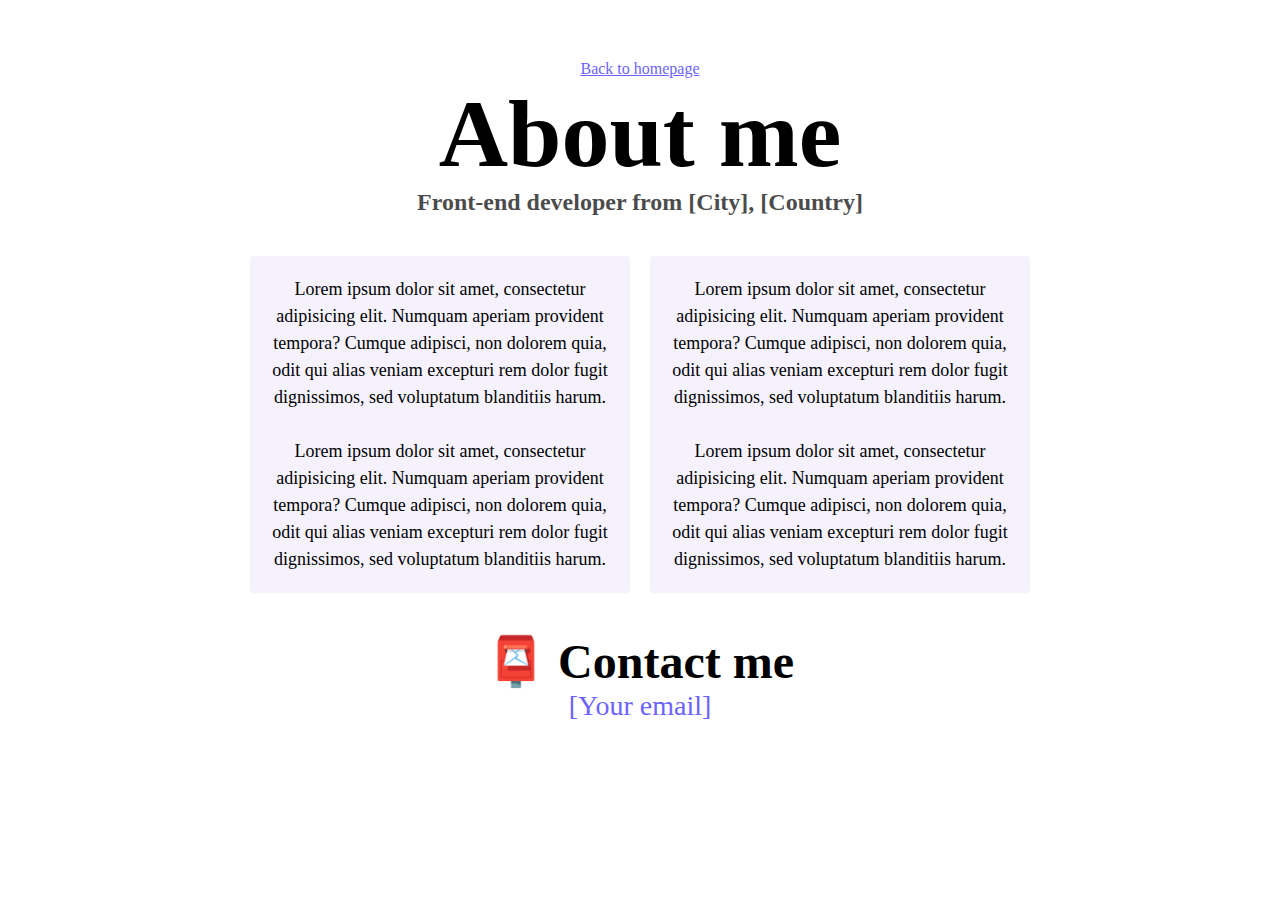
==== about.html @ 6e57d5a2 "Imported pages for setup" ====
<!DOCTYPE html>
<html lang="en">
  <head>
    <meta charset="UTF-8" />
    <meta http-equiv="X-UA-Compatible" content="IE=edge" />
    <meta name="viewport" content="width=device-width, initial-scale=1.0" />
    <link rel="stylesheet" href="style.css" />
    <title>About [Your name]</title>
  </head>
  <body>
    <a href="index.html" class="homepage-link">Back to homepage</a>
    <h1>About me</h1>
    <h3>Front-end developer from [City], [Country]</h3>
    <div class="about-paragraphs">
      <p>
        Lorem ipsum dolor sit amet, consectetur adipisicing elit. Numquam
        aperiam provident tempora? Cumque adipisci, non dolorem quia, odit qui
        alias veniam excepturi rem dolor fugit dignissimos, sed voluptatum
        blanditiis harum.
        <br />
        <br />
        Lorem ipsum dolor sit amet, consectetur adipisicing elit. Numquam
        aperiam provident tempora? Cumque adipisci, non dolorem quia, odit qui
        alias veniam excepturi rem dolor fugit dignissimos, sed voluptatum
        blanditiis harum.
      </p>
      <p>
        Lorem ipsum dolor sit amet, consectetur adipisicing elit. Numquam
        aperiam provident tempora? Cumque adipisci, non dolorem quia, odit qui
        alias veniam excepturi rem dolor fugit dignissimos, sed voluptatum
        blanditiis harum.
        <br />
        <br />
        Lorem ipsum dolor sit amet, consectetur adipisicing elit. Numquam
        aperiam provident tempora? Cumque adipisci, non dolorem quia, odit qui
        alias veniam excepturi rem dolor fugit dignissimos, sed voluptatum
        blanditiis harum.
      </p>
    </div>
    <div id="contact">
      <h2>📮 Contact me</h2>
      <a href="mailto:[email]" class="email-link"> [Your email] </a>
    </div>
  </body>
</html>
---- style.css ----
:root {
  --primary-color: #6c63ff;
  --secondary-color: #f5f2fe;
  --box-shadow: 0 5px 10px rgba(0, 0, 0, 0.3);
}

body {
  margin: 60px auto;
  max-width: 800px;
}

h1,
h2,
h3 {
  text-align: center;
  margin: 0;
}

h1 {
  font-size: 96px;
}

h2 {
  font-size: 48px;
}

h3 {
  font-size: 24px;
  opacity: 0.7;
}

p {
  background: var(--secondary-color);
  padding: 20px;
  border-radius: 4px;
  font-size: 18px;
  line-height: 1.5;
  text-align: center;
}

.navigation-links {
  display: flex;
  margin-top: 40px;
  justify-content: center;
}

.navigation-links a {
  margin: 20px;
  border-radius: 4px;
  padding: 20px 15px;
  text-decoration: none;
  text-transform: capitalize;
}

.contact-link {
  background: var(--primary-color);
  box-shadow: var(--box-shadow);
  color: white;
}

.about-link {
  color: var(--primary-color);
  border: 1px solid var(--primary-color);
}

.homepage-link {
  color: var(--primary-color);
  text-align: center;
  display: block;
}

.about-paragraphs {
  display: flex;
  margin: 30px 0;
}

.about-paragraphs p {
  margin: 10px;
}

.email-link {
  display: flex;
  justify-content: center;
  color: var(--primary-color);
  font-size: 28px;
  text-decoration: none;
}

.email-link:hover {
  text-decoration: underline;
}
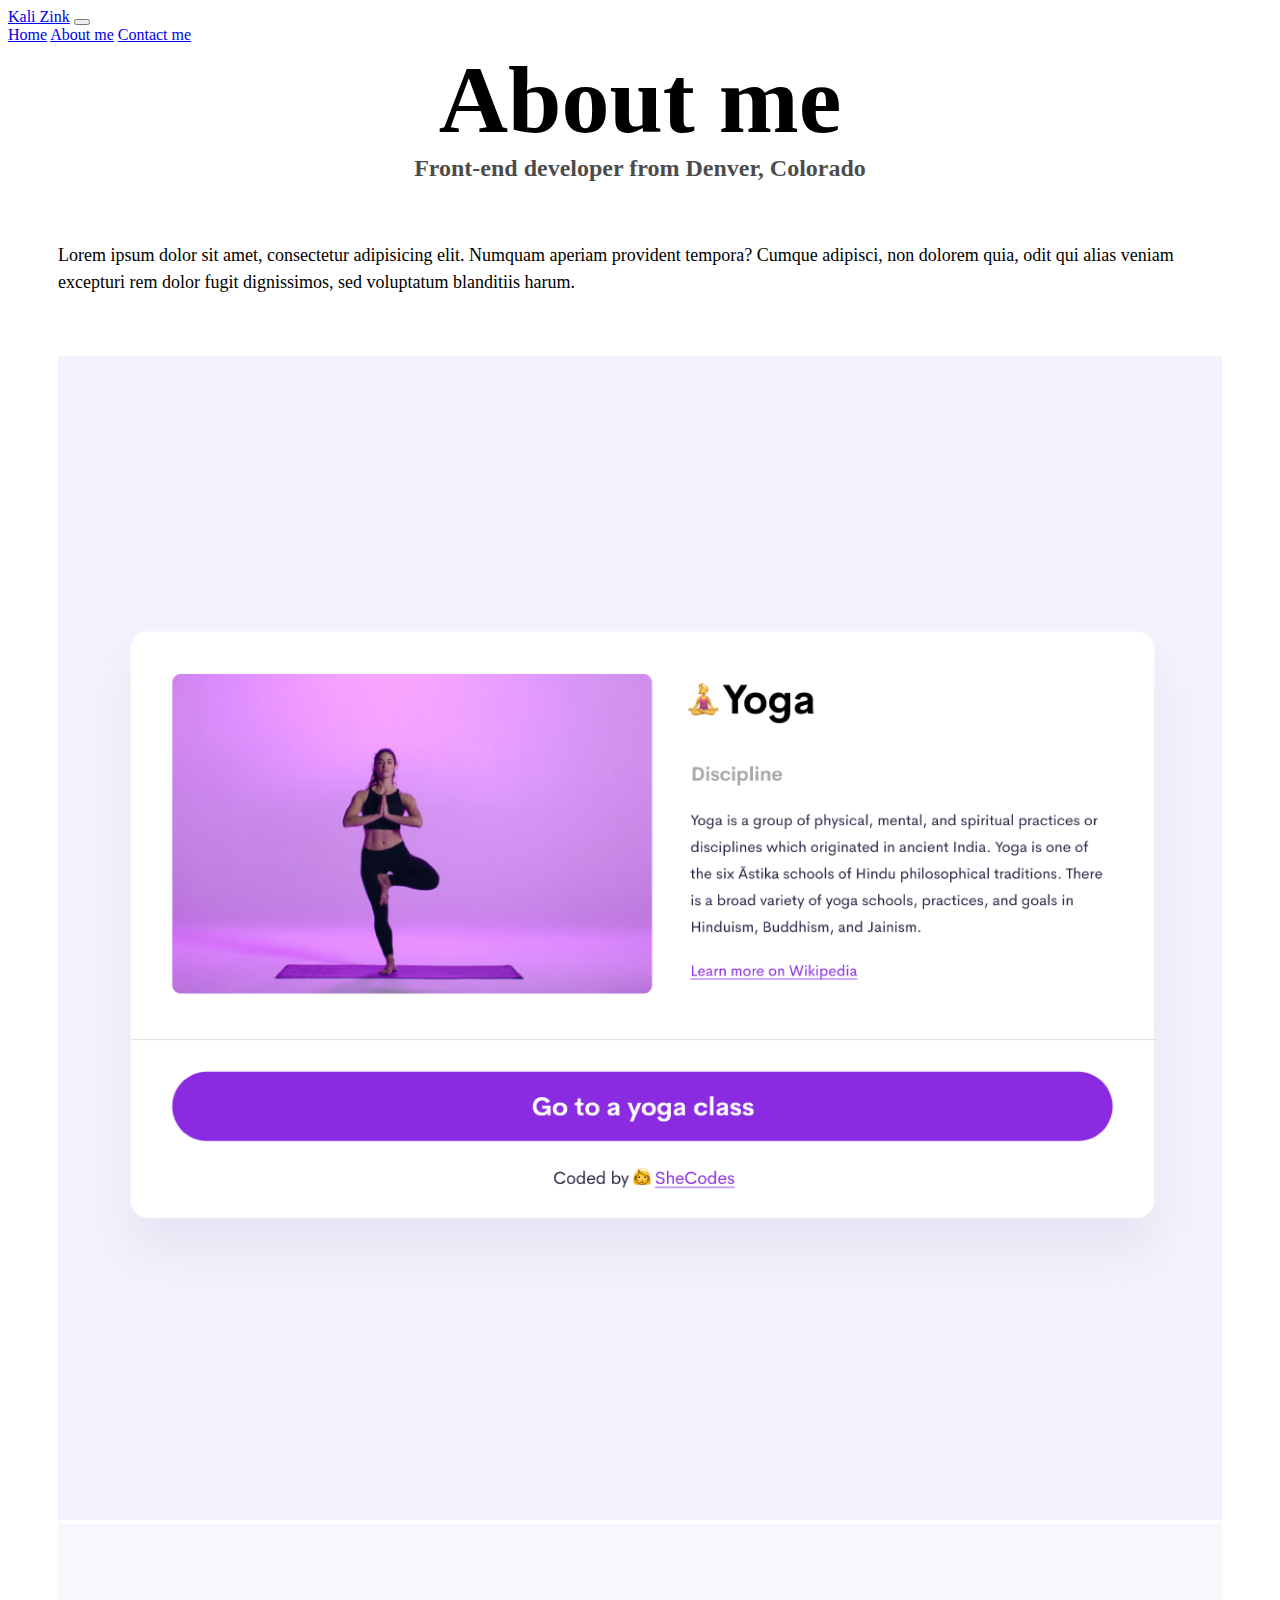
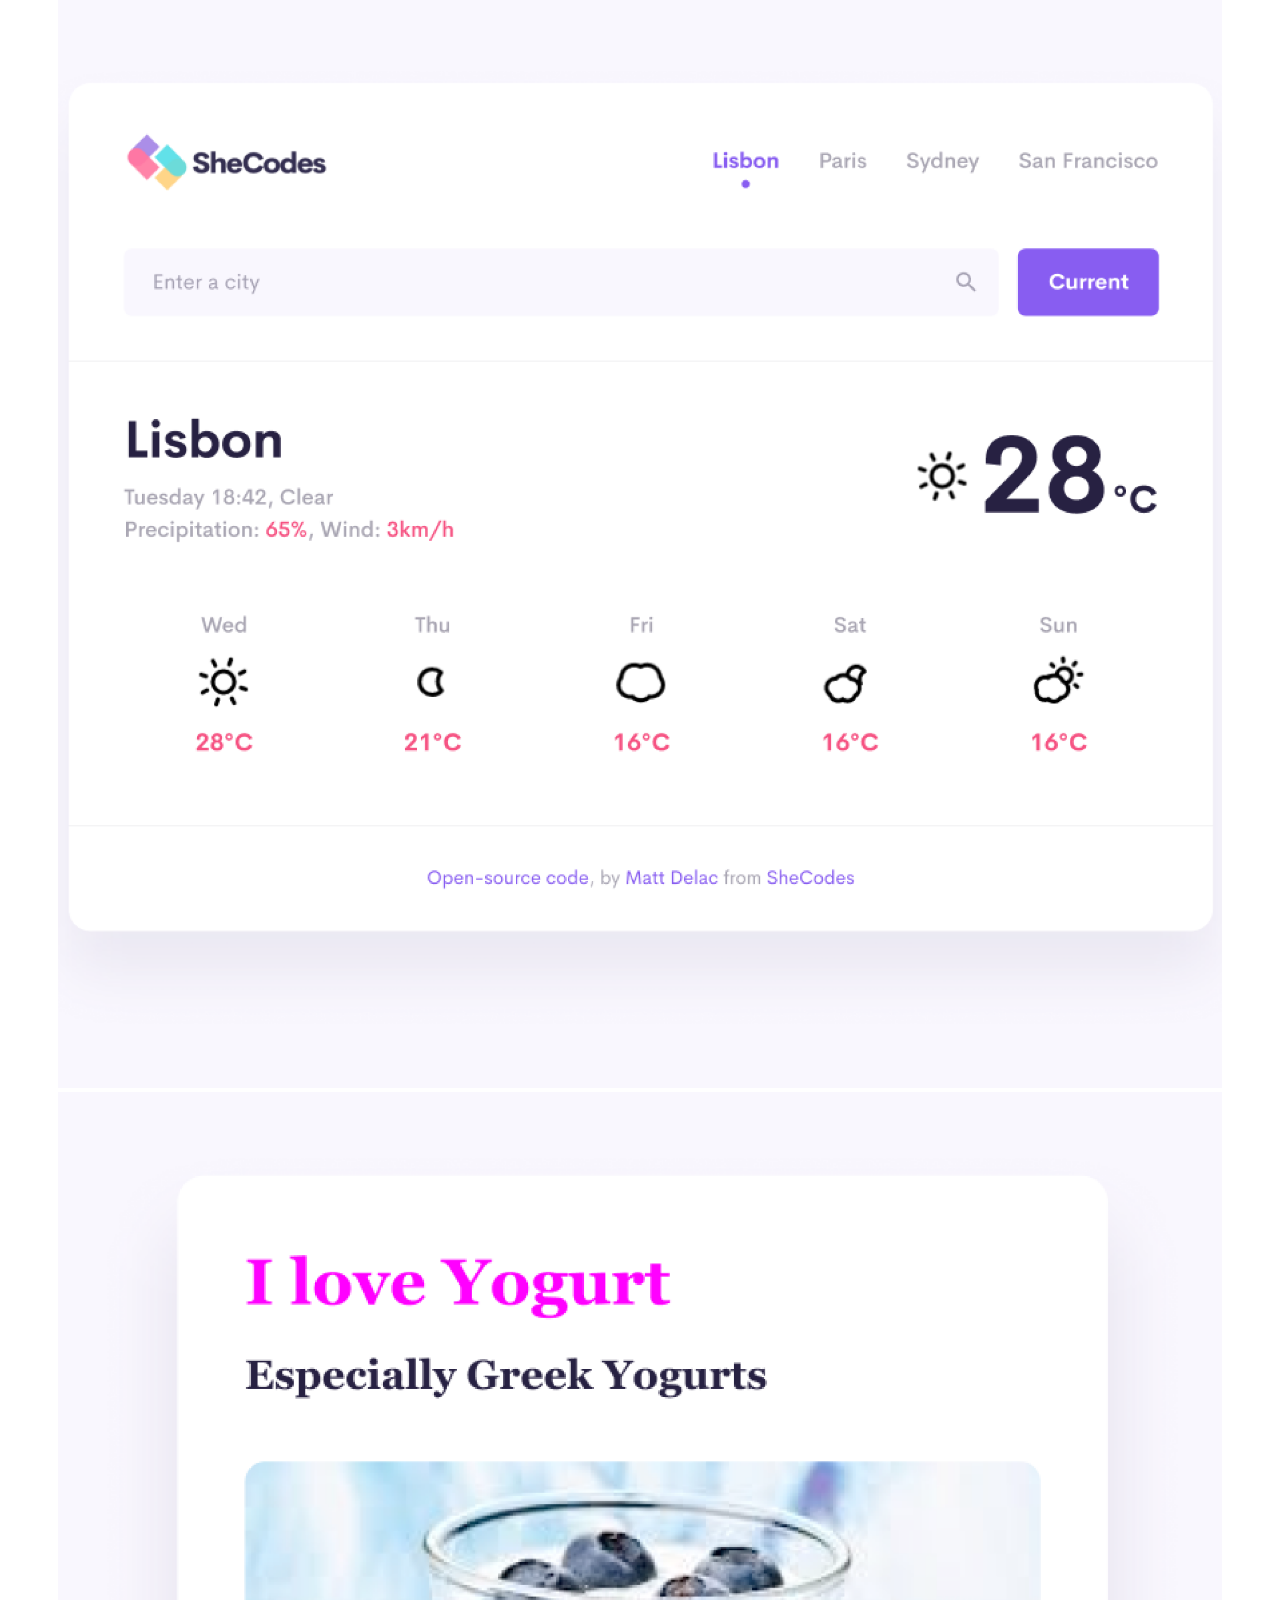
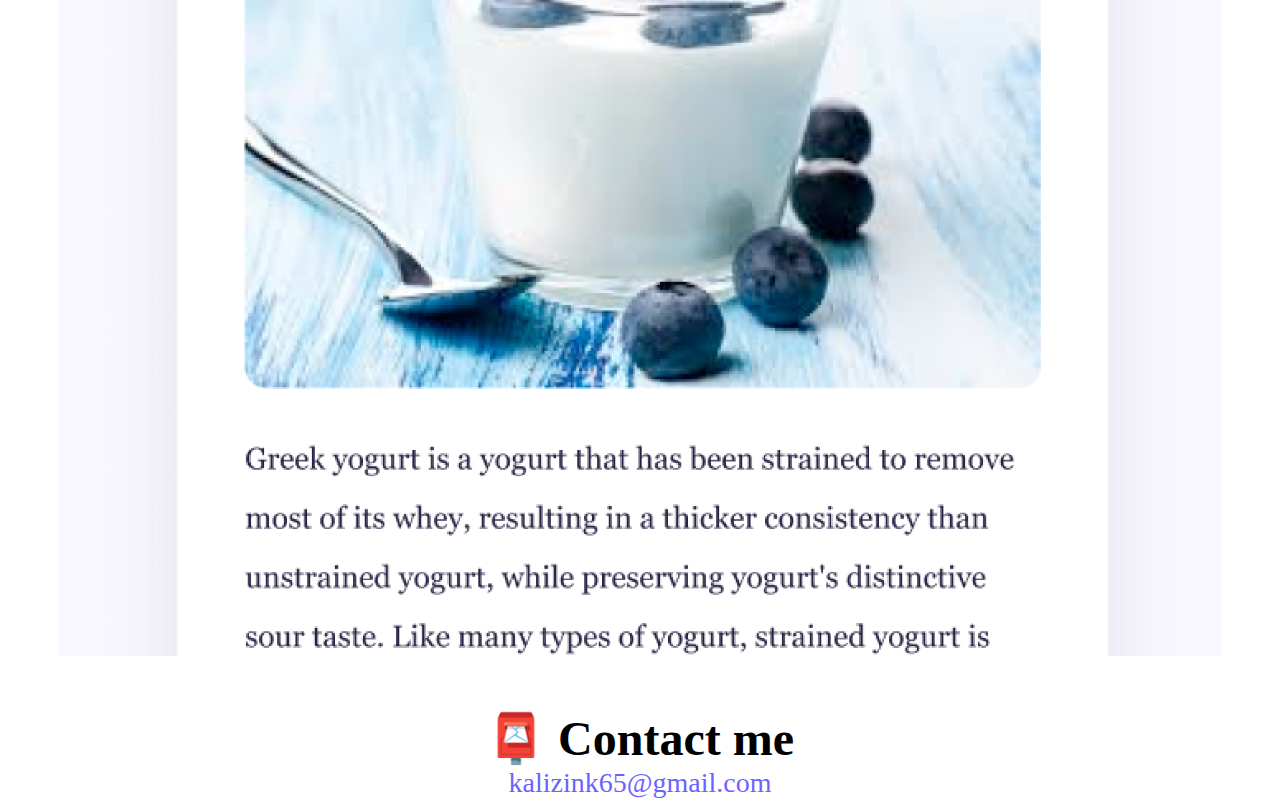
==== commit a3d49be2: "Added flexbox to about project imgages" ====
--- a/about.html
+++ b/about.html
@@ -1,45 +1,95 @@
 <!DOCTYPE html>
 <html lang="en">
-  <head>
-    <meta charset="UTF-8" />
-    <meta http-equiv="X-UA-Compatible" content="IE=edge" />
-    <meta name="viewport" content="width=device-width, initial-scale=1.0" />
-    <link rel="stylesheet" href="style.css" />
-    <title>About [Your name]</title>
-  </head>
-  <body>
-    <a href="index.html" class="homepage-link">Back to homepage</a>
-    <h1>About me</h1>
-    <h3>Front-end developer from [City], [Country]</h3>
-    <div class="about-paragraphs">
-      <p>
-        Lorem ipsum dolor sit amet, consectetur adipisicing elit. Numquam
-        aperiam provident tempora? Cumque adipisci, non dolorem quia, odit qui
-        alias veniam excepturi rem dolor fugit dignissimos, sed voluptatum
-        blanditiis harum.
-        <br />
-        <br />
-        Lorem ipsum dolor sit amet, consectetur adipisicing elit. Numquam
-        aperiam provident tempora? Cumque adipisci, non dolorem quia, odit qui
-        alias veniam excepturi rem dolor fugit dignissimos, sed voluptatum
-        blanditiis harum.
-      </p>
-      <p>
-        Lorem ipsum dolor sit amet, consectetur adipisicing elit. Numquam
-        aperiam provident tempora? Cumque adipisci, non dolorem quia, odit qui
-        alias veniam excepturi rem dolor fugit dignissimos, sed voluptatum
-        blanditiis harum.
-        <br />
-        <br />
-        Lorem ipsum dolor sit amet, consectetur adipisicing elit. Numquam
-        aperiam provident tempora? Cumque adipisci, non dolorem quia, odit qui
-        alias veniam excepturi rem dolor fugit dignissimos, sed voluptatum
-        blanditiis harum.
-      </p>
-    </div>
-    <div id="contact">
-      <h2>📮 Contact me</h2>
-      <a href="mailto:[email]" class="email-link"> [Your email] </a>
-    </div>
-  </body>
+	<head>
+		<meta charset="UTF-8" />
+		<meta http-equiv="X-UA-Compatible" content="IE=edge" />
+		<meta name="viewport" content="width=device-width, initial-scale=1.0" />
+		<link rel="stylesheet" href="src/style.css" />
+		<link
+			href="https://cdn.jsdelivr.net/npm/bootstrap@5.3.2/dist/css/bootstrap.min.css"
+			rel="stylesheet"
+			integrity="sha384-T3c6CoIi6uLrA9TneNEoa7RxnatzjcDSCmG1MXxSR1GAsXEV/Dwwykc2MPK8M2HN"
+			crossorigin="anonymous" />
+		<script
+			src="https://cdn.jsdelivr.net/npm/bootstrap@5.3.2/dist/js/bootstrap.bundle.min.js"
+			integrity="sha384-C6RzsynM9kWDrMNeT87bh95OGNyZPhcTNXj1NW7RuBCsyN/o0jlpcV8Qyq46cDfL"
+			crossorigin="anonymous"></script>
+		<title>About Kali</title>
+	</head>
+	<body>
+		<!-- // Nav bar // -->
+
+		<nav class="navbar navbar-expand-lg bg-body-tertiary">
+			<div class="container-fluid">
+				<a class="navbar-brand" href="#">Kali Zink</a>
+				<button
+					class="navbar-toggler"
+					type="button"
+					data-bs-toggle="collapse"
+					data-bs-target="#navbarNavAltMarkup"
+					aria-controls="navbarNavAltMarkup"
+					aria-expanded="false"
+					aria-label="Toggle navigation">
+					<span class="navbar-toggler-icon"></span>
+				</button>
+				<div class="collapse navbar-collapse" id="navbarNavAltMarkup">
+					<div class="navbar-nav">
+						<a class="nav-link active" aria-current="page" href="index.html"
+							>Home</a
+						>
+
+						<a class="nav-link" href="about.html">About me</a>
+						<a class="nav-link" href="about.html#contact">Contact me</a>
+					</div>
+				</div>
+			</div>
+		</nav>
+		<!-- //Nav bar end// -->
+		<div class="about-container">
+			<h1 class="about-h2">About me</h1>
+			<h3 class="text-center about-h3">
+				Front-end developer from Denver, Colorado
+			</h3>
+
+			<div class="about-body-container">
+				<div class="about-paragraphs">
+					<div class="about-paragraphs text-center">
+						Lorem ipsum dolor sit amet, consectetur adipisicing elit. Numquam
+						aperiam provident tempora? Cumque adipisci, non dolorem quia, odit
+						qui alias veniam excepturi rem dolor fugit dignissimos, sed
+						voluptatum blanditiis harum.
+					</div>
+				</div>
+				<!-- container start -->
+				<div class="about-project-container">
+					<div class="row">
+						<div class="col-sm-4">
+							<img
+								src="images/yoga.png"
+								alt="yoga"
+								class="img-fluid p-2 shadow rounded" />
+						</div>
+						<div class="col-sm-4">
+							<img
+								src="images/weather.png"
+								alt="weather"
+								class="img-fluid p-2 shadow rounded" />
+						</div>
+						<div class="col-sm-4">
+							<img
+								src="images/yogurt.png"
+								alt="yogurt"
+								class="img-fluid p-2 shadow rounded" />
+						</div>
+					</div>
+				</div>
+
+				<!-- container end ^^^ -->
+			</div>
+			<div id="contact">
+				<h2>📮 Contact me</h2>
+				<a href="mailto:[email]" class="email-link">kalizink65@gmail.com</a>
+			</div>
+		</div>
+	</body>
 </html>
--- a/src/style.css
+++ b/src/style.css
@@ -0,0 +1,132 @@
+:root {
+	--primary-color: #6c63ff;
+	--secondary-color: #f5f2fe;
+	--box-shadow: 0 5px 10px rgba(0, 0, 0, 0.3);
+}
+
+h1,
+h2,
+h3 {
+	text-align: center;
+	margin: 0;
+}
+
+h1 {
+	font-size: 96px;
+}
+
+h2 {
+	font-size: 48px;
+}
+
+h3 {
+	font-size: 24px;
+	opacity: 0.7;
+}
+
+p {
+	background: var(--secondary-color);
+	padding: 20px;
+	border-radius: 4px;
+	font-size: 18px;
+	line-height: 1.5;
+	text-align: center;
+}
+
+.navigation-links {
+	display: flex;
+	margin-top: 40px;
+	justify-content: center;
+}
+
+.navigation-links a {
+	margin: 20px;
+	border-radius: 4px;
+	padding: 20px 15px;
+	text-decoration: none;
+	text-transform: capitalize;
+}
+
+.contact-link {
+	background: var(--primary-color);
+	box-shadow: var(--box-shadow);
+	color: white;
+}
+
+.about-link {
+	color: var(--primary-color);
+	border: 1px solid var(--primary-color);
+}
+
+.homepage-link {
+	color: var(--primary-color);
+	text-align: center;
+	display: block;
+}
+
+.about-paragraphs {
+	display: flex;
+	margin: 30px 0;
+	font-size: 18px;
+	line-height: 1.5;
+}
+
+.about-paragraphs p {
+	margin: 10px;
+}
+
+.email-link {
+	display: flex;
+	justify-content: center;
+	color: var(--primary-color);
+	font-size: 28px;
+	text-decoration: none;
+}
+
+.email-link:hover {
+	text-decoration: underline;
+}
+.yoga-container {
+	display: flex;
+	justify-content: space-evenly;
+	flex-direction: column;
+}
+.project-text {
+	font-size: 18px;
+	line-height: 1.5;
+	margin-bottom: 50px;
+}
+.text-link {
+	border-radius: 4px;
+	padding: 20px 15px;
+	margin-top: 50px;
+	text-decoration: none;
+	text-transform: capitalize;
+	background: var(--primary-color);
+	box-shadow: var(--box-shadow);
+	color: white;
+	text-align: center;
+}
+.addMargin {
+	margin-top: 20px;
+	margin-bottom: 20px;
+}
+.about-h2 {
+	font-size: 96px;
+}
+.about-h3 {
+	font-size: 24px;
+	opacity: 0.7;
+}
+img {
+	max-width: 100%;
+}
+.about-project-container {
+	display: flex;
+	justify-content: space-between;
+	margin-bottom: 50px;
+}
+.about-container {
+	margin-left: 50px;
+	margin-right: 50px;
+}
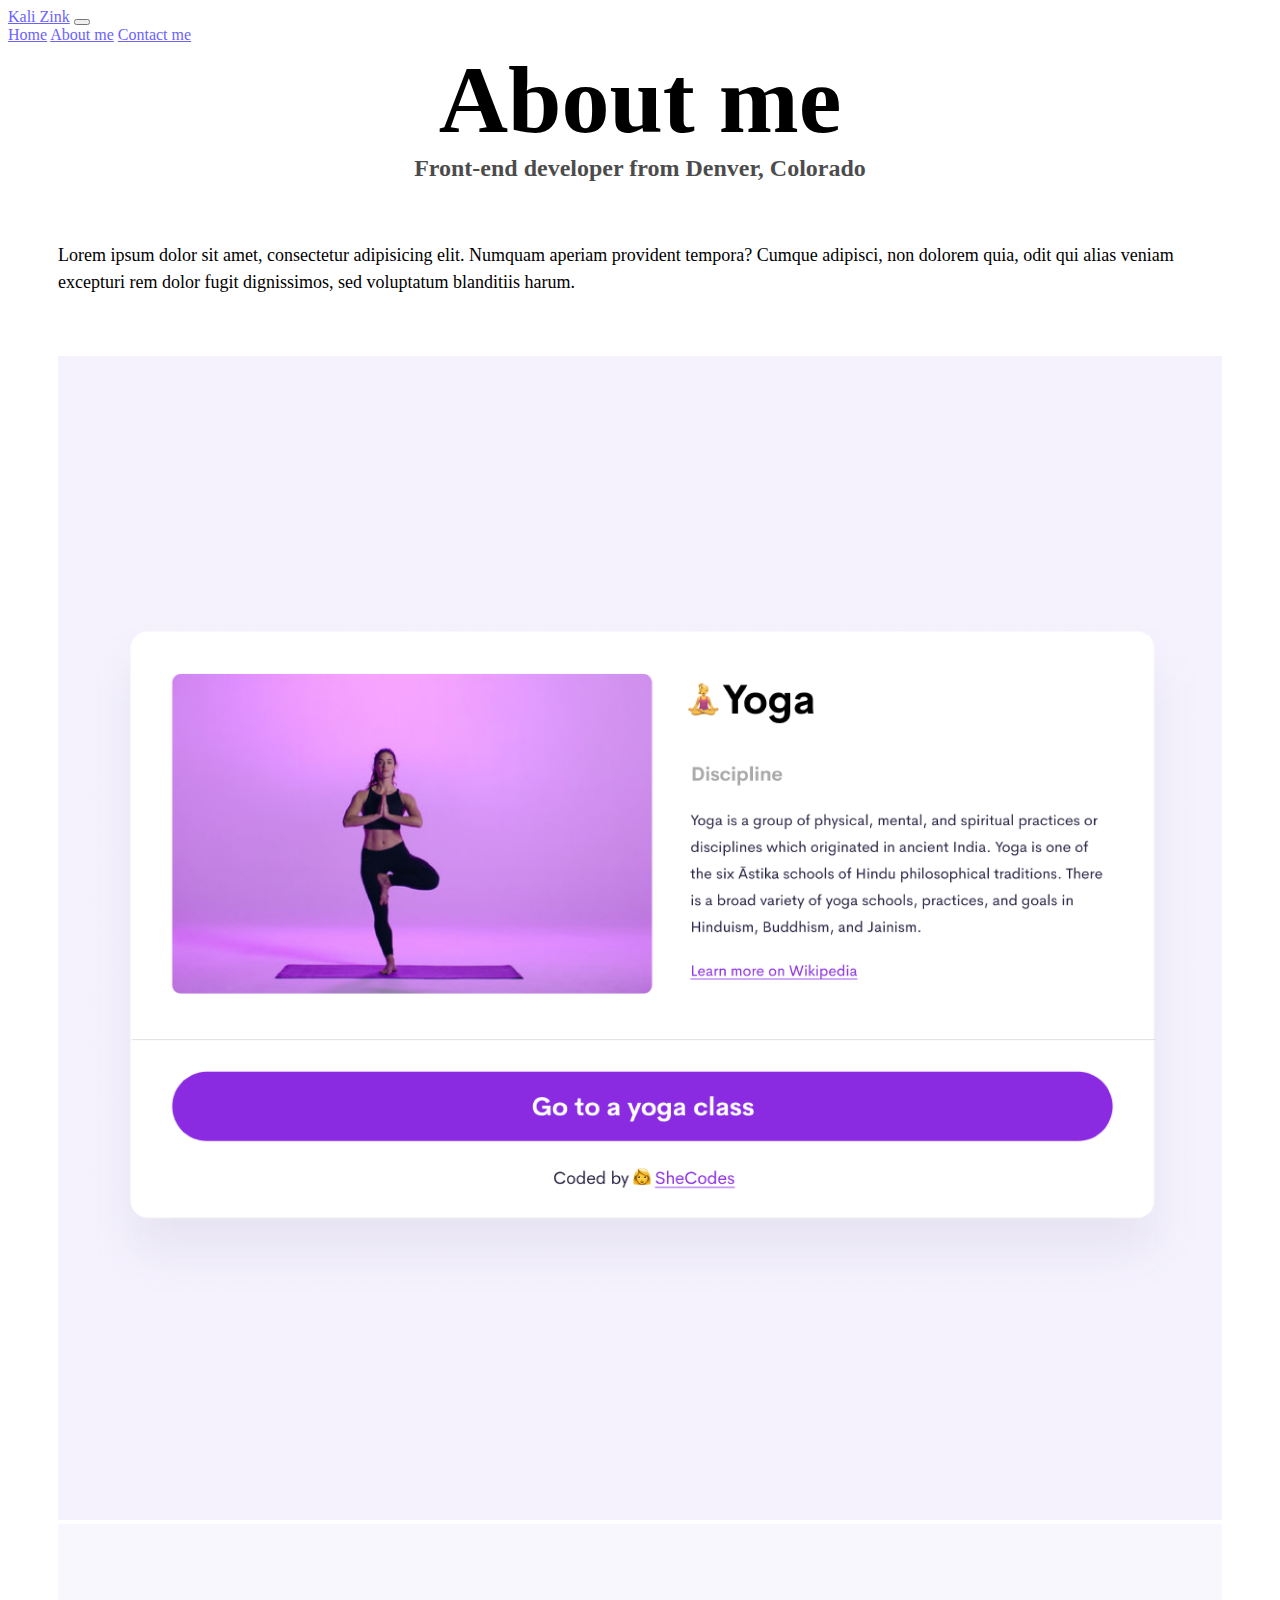
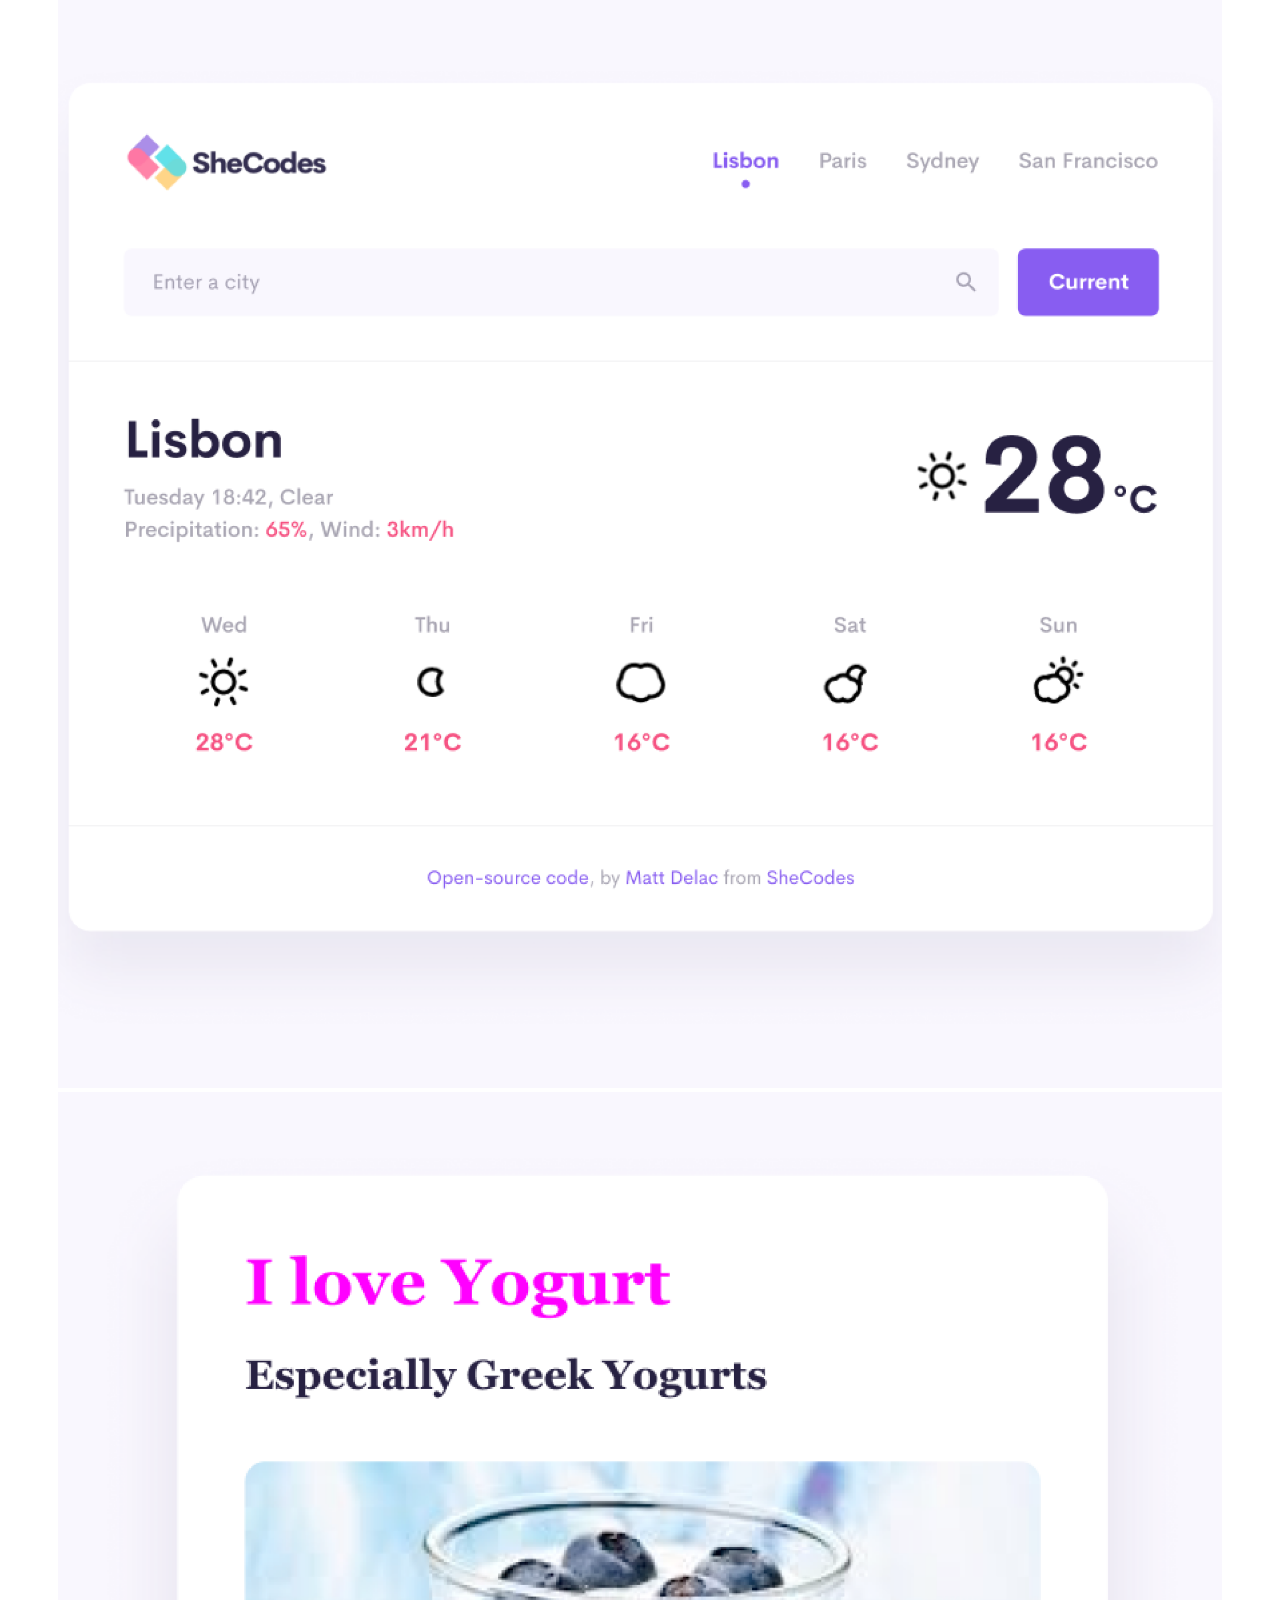
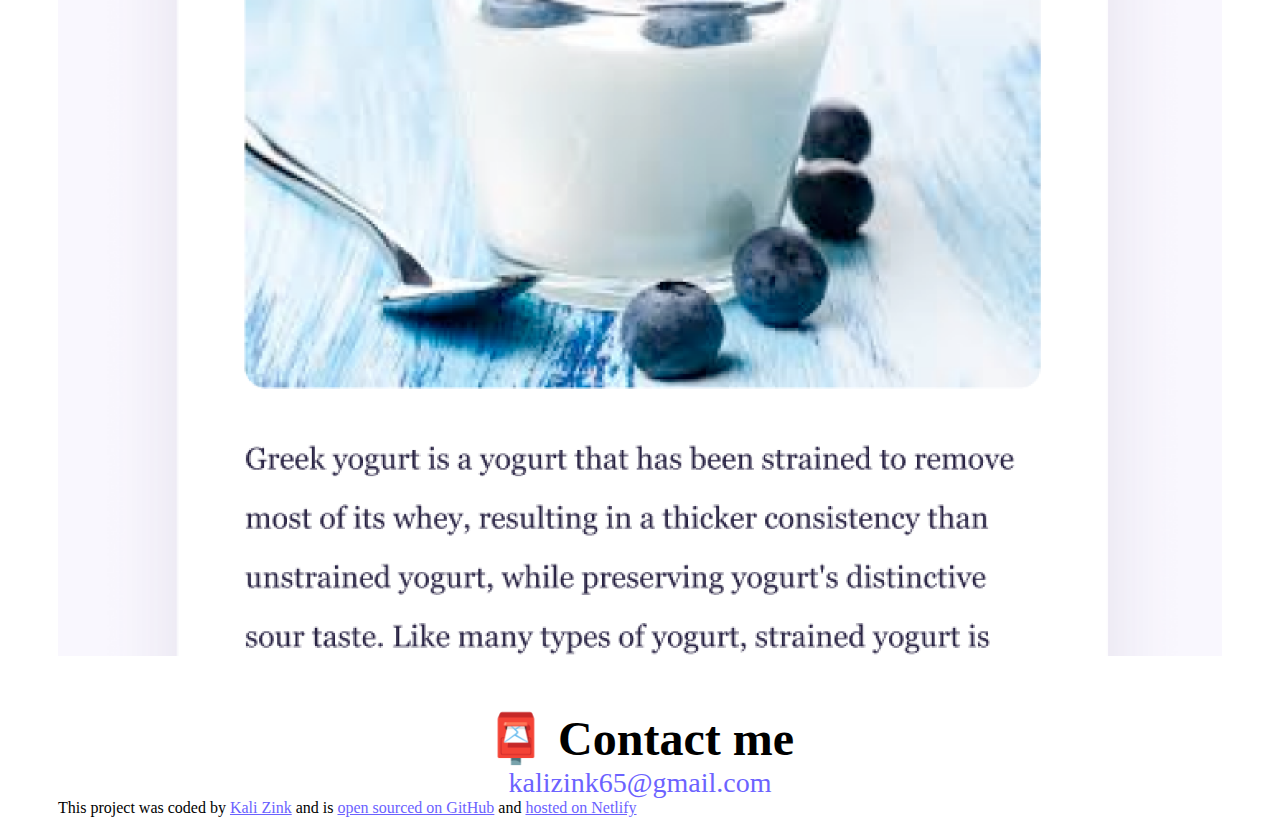
==== commit 28305d69: "SEO friendly about page" ====
--- a/about.html
+++ b/about.html
@@ -4,6 +4,9 @@
 		<meta charset="UTF-8" />
 		<meta http-equiv="X-UA-Compatible" content="IE=edge" />
 		<meta name="viewport" content="width=device-width, initial-scale=1.0" />
+		<meta
+			name="description"
+			content="About Kali Zink a front end web developer" />
 		<link rel="stylesheet" href="src/style.css" />
 		<link
 			href="https://cdn.jsdelivr.net/npm/bootstrap@5.3.2/dist/css/bootstrap.min.css"
@@ -14,14 +17,19 @@
 			src="https://cdn.jsdelivr.net/npm/bootstrap@5.3.2/dist/js/bootstrap.bundle.min.js"
 			integrity="sha384-C6RzsynM9kWDrMNeT87bh95OGNyZPhcTNXj1NW7RuBCsyN/o0jlpcV8Qyq46cDfL"
 			crossorigin="anonymous"></script>
-		<title>About Kali</title>
+		<title>About Kali Zink</title>
+		<style>
+			a {
+				color: #6b62ff;
+			}
+		</style>
 	</head>
 	<body>
 		<!-- // Nav bar // -->
 
-		<nav class="navbar navbar-expand-lg bg-body-tertiary">
+		<nav class="navbar navbar-expand-lg bg-body-tertiary fixed-top">
 			<div class="container-fluid">
-				<a class="navbar-brand" href="#">Kali Zink</a>
+				<a class="navbar-brand" href="/index.html">Kali Zink</a>
 				<button
 					class="navbar-toggler"
 					type="button"
@@ -47,9 +55,7 @@
 		<!-- //Nav bar end// -->
 		<div class="about-container">
 			<h1 class="about-h2">About me</h1>
-			<h3 class="text-center about-h3">
-				Front-end developer from Denver, Colorado
-			</h3>
+			<h3 class="about-h3">Front-end developer from Denver, Colorado</h3>
 
 			<div class="about-body-container">
 				<div class="about-paragraphs">
@@ -90,6 +96,20 @@
 				<h2>📮 Contact me</h2>
 				<a href="mailto:[email]" class="email-link">kalizink65@gmail.com</a>
 			</div>
+			<footer>
+				This project was coded by
+				<a href="https://github.com/kalizink" target="_blank">Kali Zink</a> and
+				is
+				<a
+					href="https://github.com/kalizink/advanced-bootstrap.git"
+					target="_blank"
+					>open sourced on GitHub</a
+				>
+				and
+				<a href="https://advanced-bootstrap-kz.netlify.app/" target="_blank">
+					hosted on Netlify</a
+				>
+			</footer>
 		</div>
 	</body>
 </html>
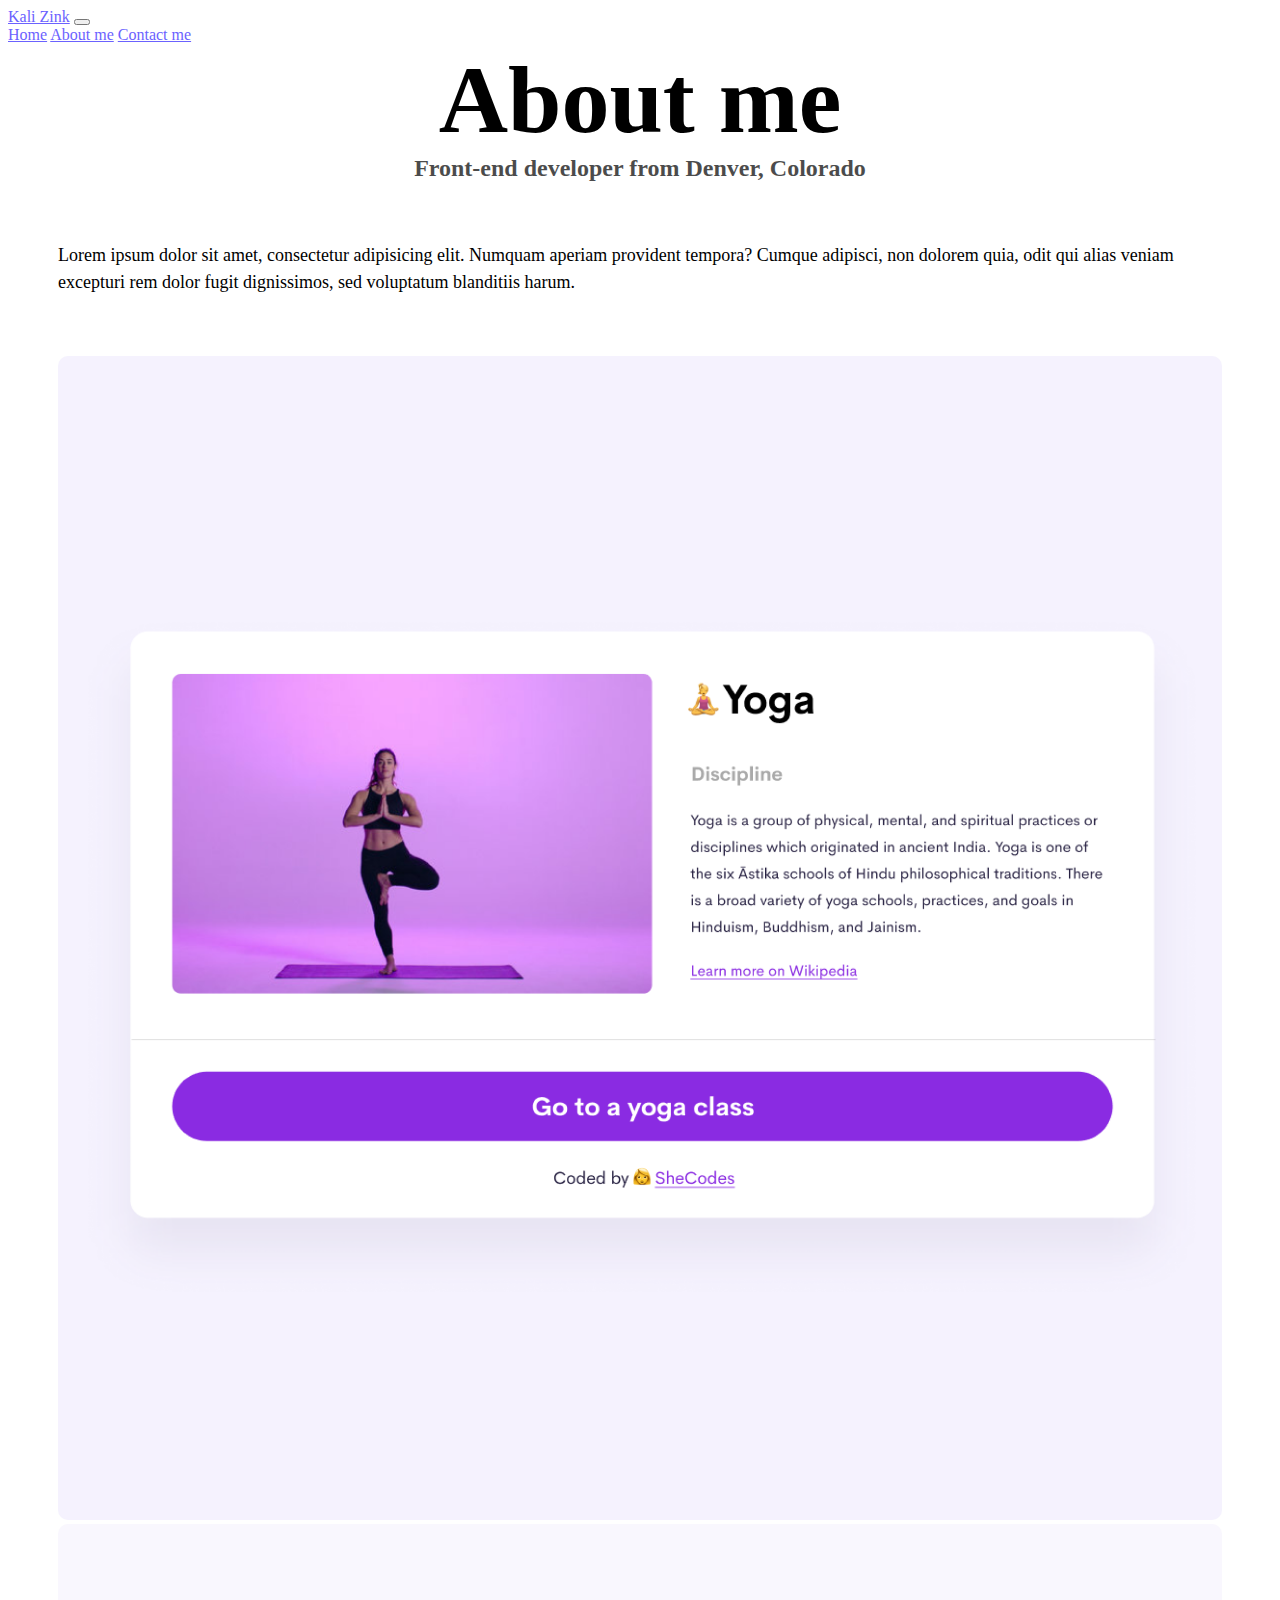
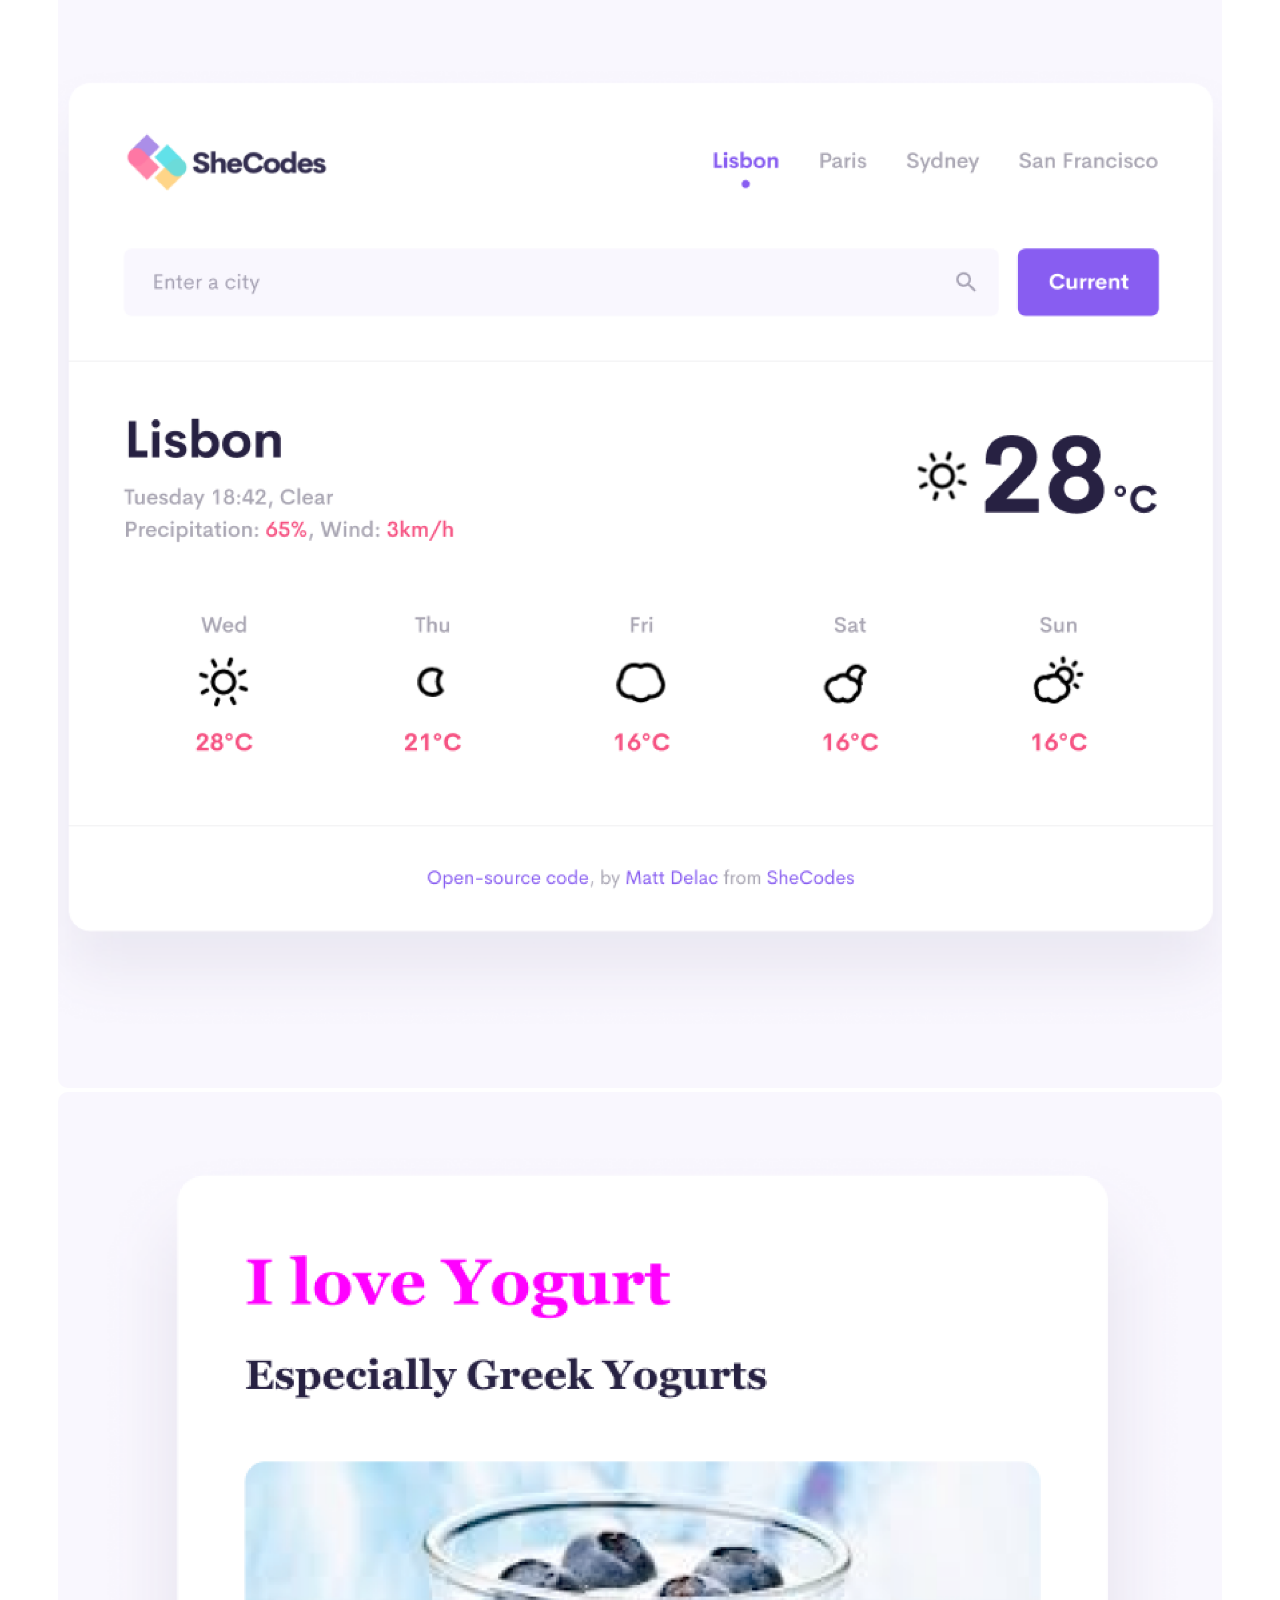
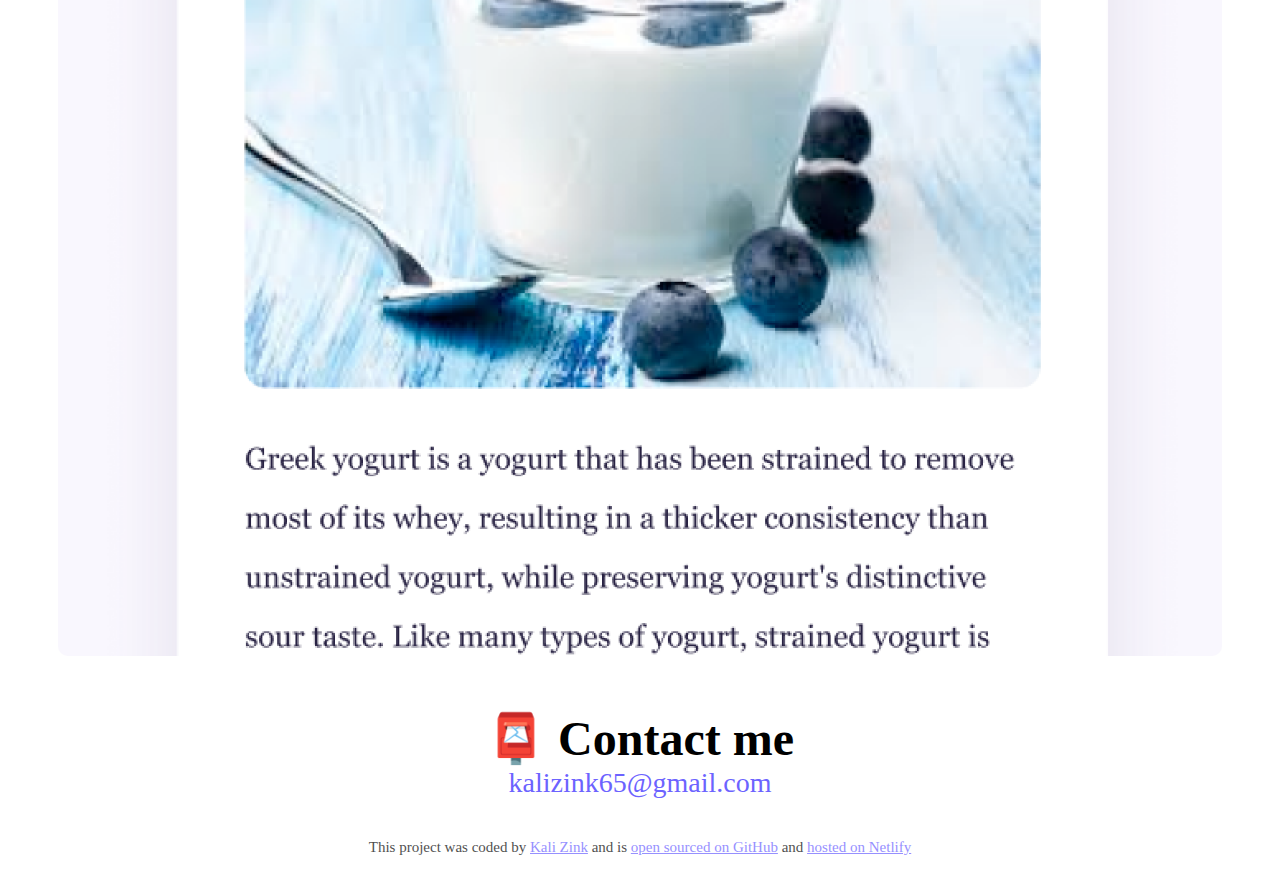
==== commit 2bbda6f4: "Made website more responsive" ====
--- a/about.html
+++ b/about.html
@@ -6,8 +6,8 @@
 		<meta name="viewport" content="width=device-width, initial-scale=1.0" />
 		<meta
 			name="description"
-			content="About Kali Zink a front end web developer" />
-		<link rel="stylesheet" href="src/style.css" />
+			content="About Kali Zink, a front-end developer based in Houston, Texas. Check out her projects and contact her for job inquiries" />
+		<link rel="stylesheet" href="/src/style.css" />
 		<link
 			href="https://cdn.jsdelivr.net/npm/bootstrap@5.3.2/dist/css/bootstrap.min.css"
 			rel="stylesheet"
@@ -42,12 +42,20 @@
 				</button>
 				<div class="collapse navbar-collapse" id="navbarNavAltMarkup">
 					<div class="navbar-nav">
-						<a class="nav-link active" aria-current="page" href="index.html"
+						<a
+							class="nav-link"
+							title="Homepage"
+							aria-current="page"
+							href="index.html"
 							>Home</a
 						>
 
-						<a class="nav-link" href="about.html">About me</a>
-						<a class="nav-link" href="about.html#contact">Contact me</a>
+						<a class="nav-link active" title="About me" href="about.html"
+							>About me</a
+						>
+						<a class="nav-link" title="Contact me" href="about.html#contact"
+							>Contact me</a
+						>
 					</div>
 				</div>
 			</div>
@@ -69,19 +77,19 @@
 				<!-- container start -->
 				<div class="about-project-container">
 					<div class="row">
-						<div class="col-sm-4">
+						<div class="col-sm-4 mb-4">
 							<img
 								src="images/yoga.png"
 								alt="yoga"
 								class="img-fluid p-2 shadow rounded" />
 						</div>
-						<div class="col-sm-4">
+						<div class="col-sm-4 mb-4">
 							<img
 								src="images/weather.png"
 								alt="weather"
 								class="img-fluid p-2 shadow rounded" />
 						</div>
-						<div class="col-sm-4">
+						<div class="col-sm-4 mb-4">
 							<img
 								src="images/yogurt.png"
 								alt="yogurt"
@@ -94,19 +102,33 @@
 			</div>
 			<div id="contact">
 				<h2>📮 Contact me</h2>
-				<a href="mailto:[email]" class="email-link">kalizink65@gmail.com</a>
+				<a
+					href="mailto:[email]"
+					title="email kalizink65@gmail.com"
+					class="email-link"
+					>kalizink65@gmail.com</a
+				>
 			</div>
 			<footer>
 				This project was coded by
-				<a href="https://github.com/kalizink" target="_blank">Kali Zink</a> and
-				is
+				<a
+					href="https://github.com/kalizink"
+					title="open GitHub profile"
+					target="_blank"
+					>Kali Zink</a
+				>
+				and is
 				<a
 					href="https://github.com/kalizink/advanced-bootstrap.git"
 					target="_blank"
+					title="view source"
 					>open sourced on GitHub</a
 				>
 				and
-				<a href="https://advanced-bootstrap-kz.netlify.app/" target="_blank">
+				<a
+					href="https://advanced-bootstrap-kz.netlify.app/"
+					title="open on Netlify"
+					target="_blank">
 					hosted on Netlify</a
 				>
 			</footer>
--- a/src/style.css
+++ b/src/style.css
@@ -25,12 +25,24 @@
 }
 
 p {
-	background: var(--secondary-color);
 	padding: 20px;
 	border-radius: 4px;
 	font-size: 18px;
 	line-height: 1.5;
 	text-align: center;
+}
+img {
+	max-width: 100%;
+	border-radius: 10px;
+}
+a {
+	color: #6b62ff;
+}
+footer {
+	text-align: center;
+	font-size: 15px;
+	margin-top: 40px;
+	opacity: 0.7;
 }
 
 .navigation-links {
@@ -105,12 +117,8 @@
 	background: var(--primary-color);
 	box-shadow: var(--box-shadow);
 	color: white;
-	text-align: center;
 }
-.addMargin {
-	margin-top: 20px;
-	margin-bottom: 20px;
-}
+
 .about-h2 {
 	font-size: 96px;
 }
@@ -118,9 +126,7 @@
 	font-size: 24px;
 	opacity: 0.7;
 }
-img {
-	max-width: 100%;
-}
+
 .about-project-container {
 	display: flex;
 	justify-content: space-between;
@@ -129,4 +135,22 @@
 .about-container {
 	margin-left: 50px;
 	margin-right: 50px;
+	margin-bottom: 20px;
 }
+.container {
+	margin-bottom: 20px;
+}
+
+@media (max-width: 900px) {
+	h1 {
+		font-size: 48px;
+		line-height: 1.5;
+	}
+	h2 {
+		font-size: 36px;
+		text-align: center;
+	}
+	p {
+		text-align: center;
+	}
+}
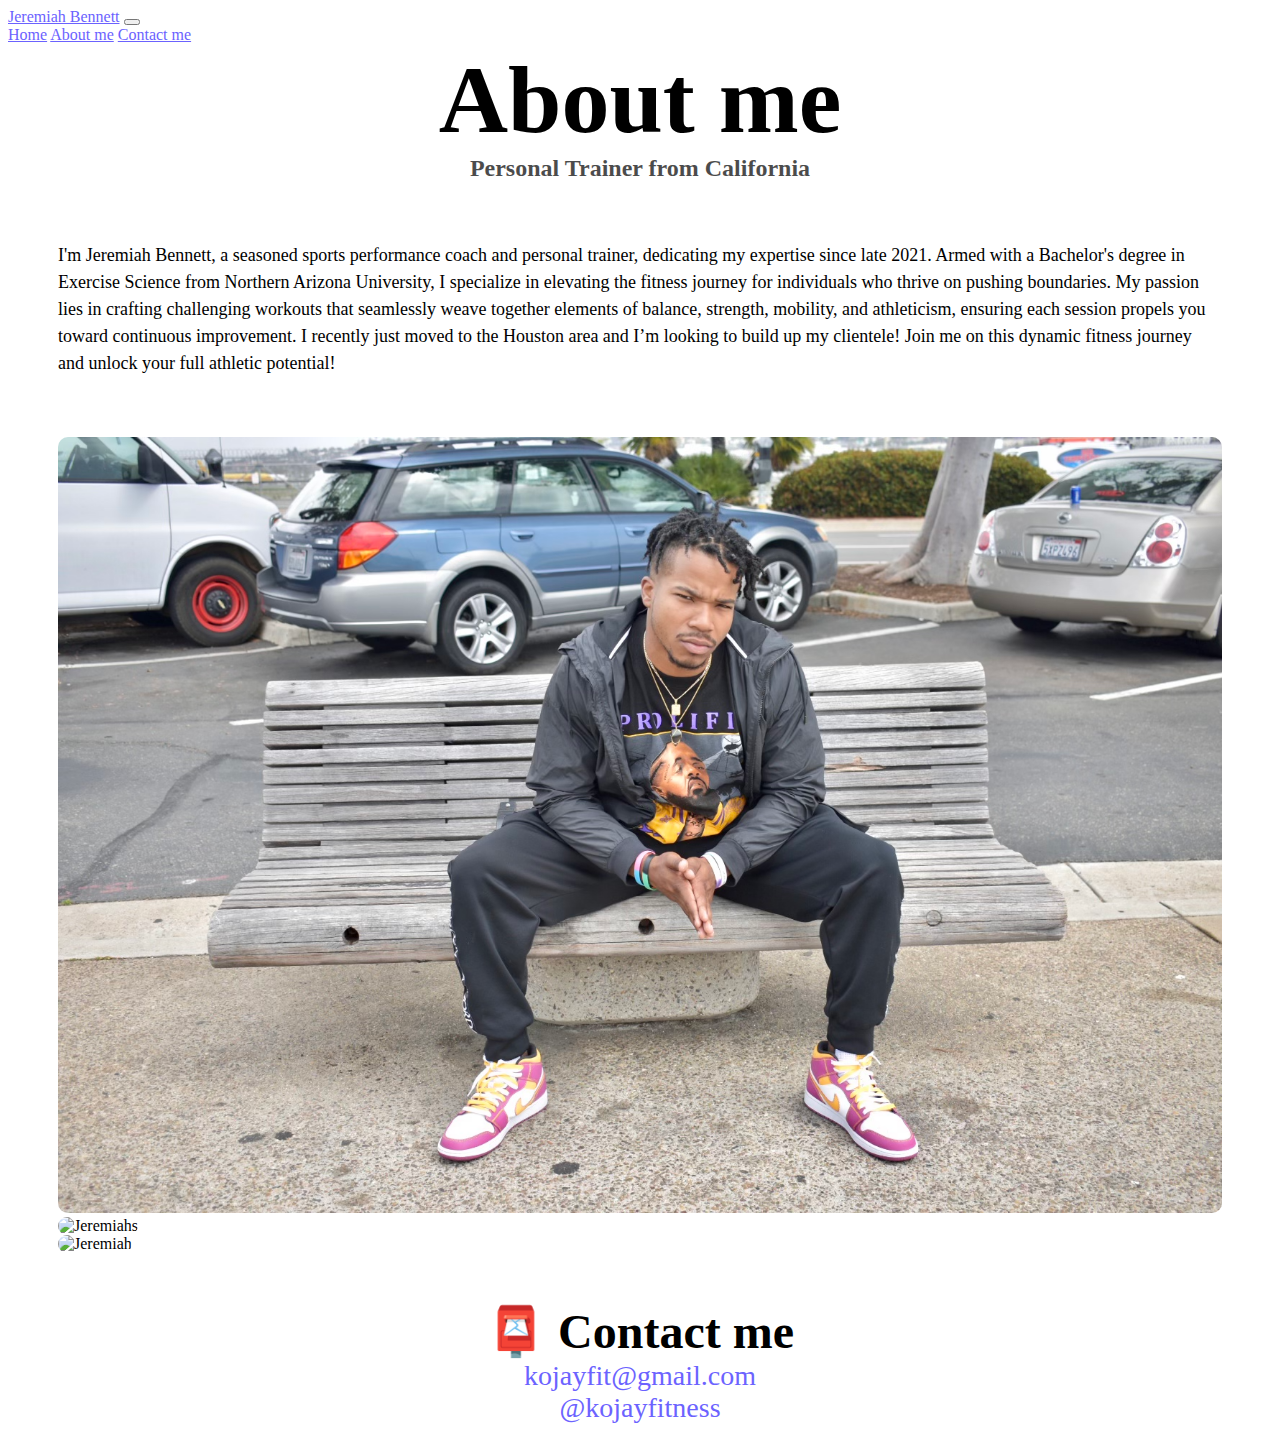
==== commit d2dc016f: "Added weather project outine and edited" ====
--- a/about.html
+++ b/about.html
@@ -17,7 +17,7 @@
 			src="https://cdn.jsdelivr.net/npm/bootstrap@5.3.2/dist/js/bootstrap.bundle.min.js"
 			integrity="sha384-C6RzsynM9kWDrMNeT87bh95OGNyZPhcTNXj1NW7RuBCsyN/o0jlpcV8Qyq46cDfL"
 			crossorigin="anonymous"></script>
-		<title>About Kali Zink</title>
+		<title>About Jeremiah Bennett</title>
 		<style>
 			a {
 				color: #6b62ff;
@@ -29,7 +29,7 @@
 
 		<nav class="navbar navbar-expand-lg bg-body-tertiary fixed-top">
 			<div class="container-fluid">
-				<a class="navbar-brand" href="/index.html">Kali Zink</a>
+				<a class="navbar-brand" href="/index.html">Jeremiah Bennett</a>
 				<button
 					class="navbar-toggler"
 					type="button"
@@ -62,16 +62,23 @@
 		</nav>
 		<!-- //Nav bar end// -->
 		<div class="about-container">
-			<h1 class="about-h2">About me</h1>
-			<h3 class="about-h3">Front-end developer from Denver, Colorado</h3>
+			<h1 class="about-h2 mt-5">About me</h1>
+			<h3 class="about-h3">Personal Trainer from California</h3>
 
 			<div class="about-body-container">
 				<div class="about-paragraphs">
 					<div class="about-paragraphs text-center">
-						Lorem ipsum dolor sit amet, consectetur adipisicing elit. Numquam
-						aperiam provident tempora? Cumque adipisci, non dolorem quia, odit
-						qui alias veniam excepturi rem dolor fugit dignissimos, sed
-						voluptatum blanditiis harum.
+						I'm Jeremiah Bennett, a seasoned sports performance coach and
+						personal trainer, dedicating my expertise since late 2021. Armed
+						with a Bachelor's degree in Exercise Science from Northern Arizona
+						University, I specialize in elevating the fitness journey for
+						individuals who thrive on pushing boundaries. My passion lies in
+						crafting challenging workouts that seamlessly weave together
+						elements of balance, strength, mobility, and athleticism, ensuring
+						each session propels you toward continuous improvement. I recently
+						just moved to the Houston area and I’m looking to build up my
+						clientele! Join me on this dynamic fitness journey and unlock your
+						full athletic potential!
 					</div>
 				</div>
 				<!-- container start -->
@@ -79,20 +86,20 @@
 					<div class="row">
 						<div class="col-sm-4 mb-4">
 							<img
-								src="images/yoga.png"
-								alt="yoga"
+								src="images/jeremiah1.png"
+								alt="Jeremiah"
 								class="img-fluid p-2 shadow rounded" />
 						</div>
 						<div class="col-sm-4 mb-4">
 							<img
-								src="images/weather.png"
-								alt="weather"
+								src="images/jeremiah3.png"
+								alt="Jeremiahs"
 								class="img-fluid p-2 shadow rounded" />
 						</div>
 						<div class="col-sm-4 mb-4">
 							<img
-								src="images/yogurt.png"
-								alt="yogurt"
+								src="images/jeremiah2.png"
+								alt="Jeremiah"
 								class="img-fluid p-2 shadow rounded" />
 						</div>
 					</div>
@@ -102,36 +109,20 @@
 			</div>
 			<div id="contact">
 				<h2>📮 Contact me</h2>
-				<a
-					href="mailto:[email]"
-					title="email kalizink65@gmail.com"
-					class="email-link"
-					>kalizink65@gmail.com</a
+				<span>
+					<a
+						href="mailto:[email]"
+						title="email kojayfit@gmail.com"
+						class="email-link"
+						>kojayfit@gmail.com</a
+					></span
+				>
+				<span>
+					<a href="/" title="open instagram" class="email-link">
+						@kojayfitness</a
+					></span
 				>
 			</div>
-			<footer>
-				This project was coded by
-				<a
-					href="https://github.com/kalizink"
-					title="open GitHub profile"
-					target="_blank"
-					>Kali Zink</a
-				>
-				and is
-				<a
-					href="https://github.com/kalizink/advanced-bootstrap.git"
-					target="_blank"
-					title="view source"
-					>open sourced on GitHub</a
-				>
-				and
-				<a
-					href="https://advanced-bootstrap-kz.netlify.app/"
-					title="open on Netlify"
-					target="_blank">
-					hosted on Netlify</a
-				>
-			</footer>
 		</div>
 	</body>
 </html>
--- a/src/style.css
+++ b/src/style.css
@@ -141,10 +141,10 @@
 	margin-bottom: 20px;
 }
 
-@media (max-width: 900px) {
+@media (max-width: 844) {
 	h1 {
-		font-size: 48px;
-		line-height: 1.5;
+		font-size: 40px;
+		line-height: 1.5px;
 	}
 	h2 {
 		font-size: 36px;
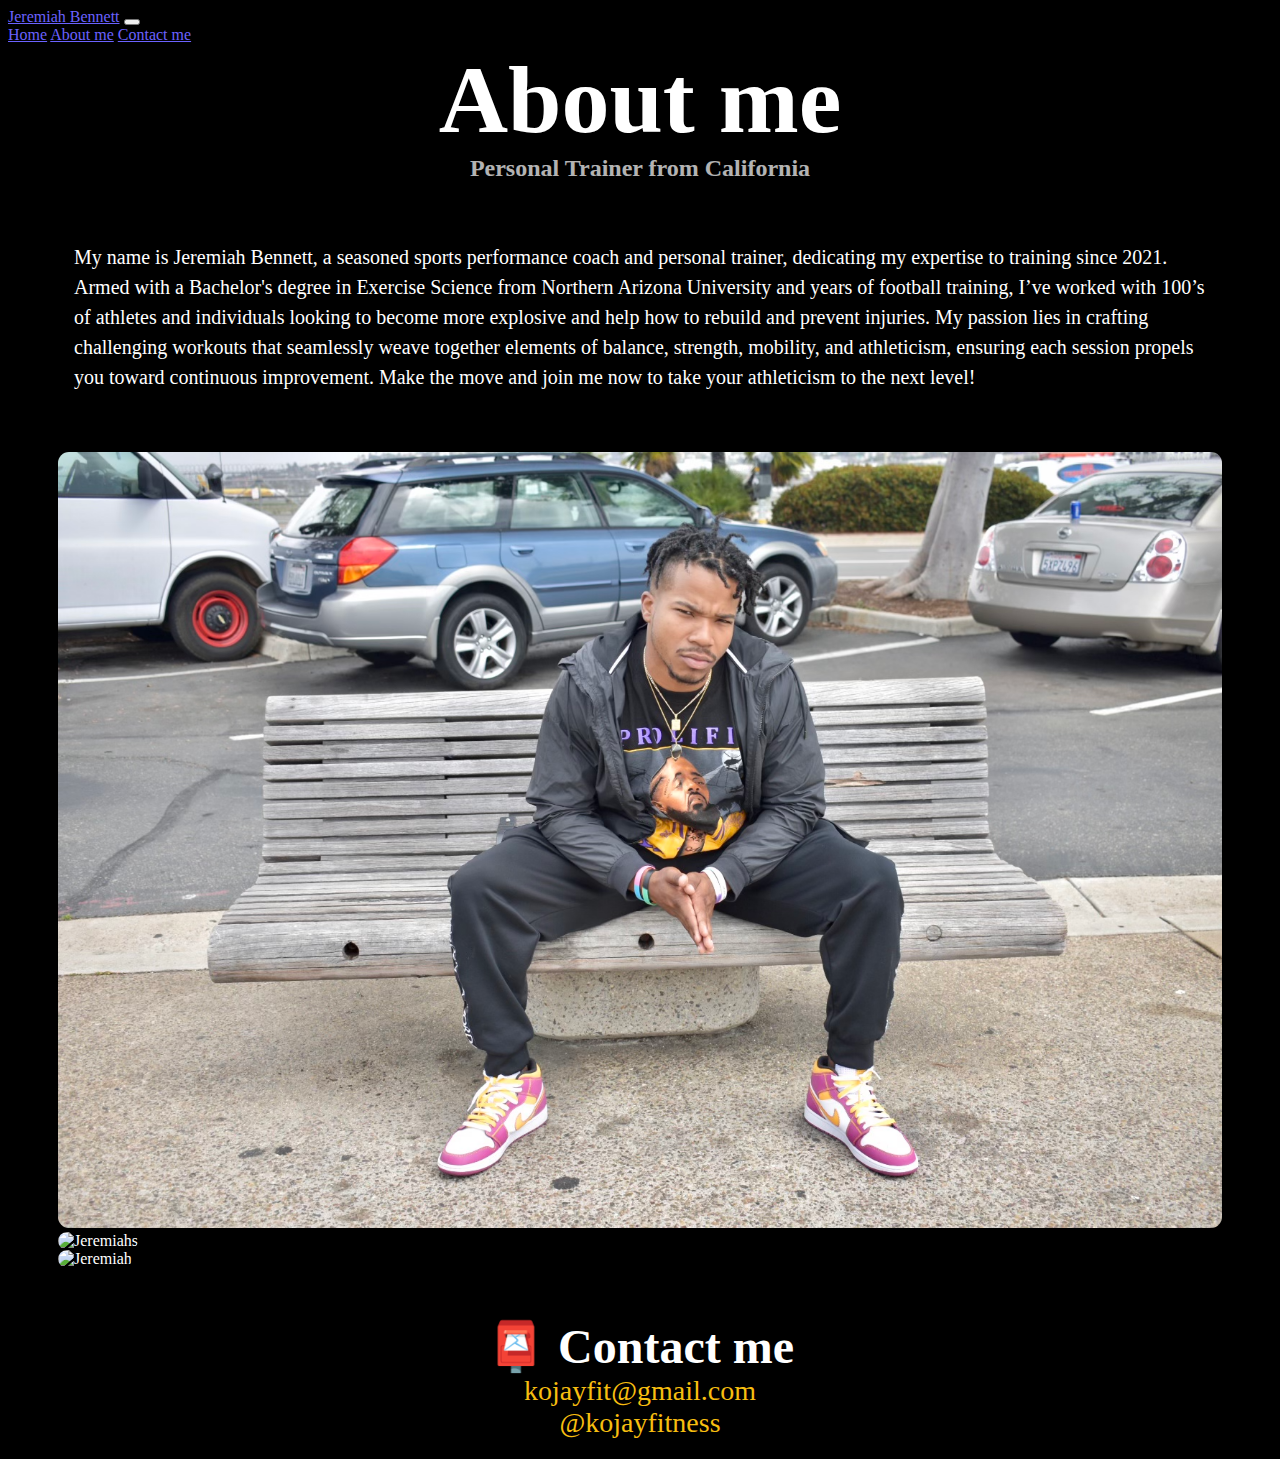
==== commit ad688545: "more css" ====
--- a/about.html
+++ b/about.html
@@ -24,7 +24,7 @@
 			}
 		</style>
 	</head>
-	<body>
+	<body class="about">
 		<!-- // Nav bar // -->
 
 		<nav class="navbar navbar-expand-lg bg-body-tertiary fixed-top">
@@ -68,39 +68,38 @@
 			<div class="about-body-container">
 				<div class="about-paragraphs">
 					<div class="about-paragraphs text-center">
-						I'm Jeremiah Bennett, a seasoned sports performance coach and
-						personal trainer, dedicating my expertise since late 2021. Armed
-						with a Bachelor's degree in Exercise Science from Northern Arizona
-						University, I specialize in elevating the fitness journey for
-						individuals who thrive on pushing boundaries. My passion lies in
+						My name is Jeremiah Bennett, a seasoned sports performance coach and
+						personal trainer, dedicating my expertise to training since 2021.
+						Armed with a Bachelor's degree in Exercise Science from Northern
+						Arizona University and years of football training, I’ve worked with
+						100’s of athletes and individuals looking to become more explosive
+						and help how to rebuild and prevent injuries. My passion lies in
 						crafting challenging workouts that seamlessly weave together
 						elements of balance, strength, mobility, and athleticism, ensuring
-						each session propels you toward continuous improvement. I recently
-						just moved to the Houston area and I’m looking to build up my
-						clientele! Join me on this dynamic fitness journey and unlock your
-						full athletic potential!
+						each session propels you toward continuous improvement. Make the
+						move and join me now to take your athleticism to the next level!
 					</div>
 				</div>
 				<!-- container start -->
 				<div class="about-project-container">
 					<div class="row">
-						<div class="col-sm-4 mb-4">
+						<div class="column mb-4">
 							<img
 								src="images/jeremiah1.png"
 								alt="Jeremiah"
-								class="img-fluid p-2 shadow rounded" />
+								class="img-fluid p-2 shadow border-radius" />
 						</div>
-						<div class="col-sm-4 mb-4">
+						<div class="column mb-4">
 							<img
 								src="images/jeremiah3.png"
 								alt="Jeremiahs"
-								class="img-fluid p-2 shadow rounded" />
+								class="img-fluid p-2 shadow border-radius" />
 						</div>
-						<div class="col-sm-4 mb-4">
+						<div class="column mb-4">
 							<img
 								src="images/jeremiah2.png"
 								alt="Jeremiah"
-								class="img-fluid p-2 shadow rounded" />
+								class="img-fluid p-2 shadow border-radius" />
 						</div>
 					</div>
 				</div>
@@ -118,7 +117,11 @@
 					></span
 				>
 				<span>
-					<a href="/" title="open instagram" class="email-link">
+					<a
+						href="https://www.instagram.com/kojayfitness/?igsh=MXBnOGlzOGtpd3dzZg%3D%3D&utm_source=qr"
+						title="open instagram"
+						class="email-link"
+						target="_blank">
 						@kojayfitness</a
 					></span
 				>
--- a/src/style.css
+++ b/src/style.css
@@ -1,5 +1,5 @@
 :root {
-	--primary-color: #6c63ff;
+	--primary-color: #f7be10;
 	--secondary-color: #f5f2fe;
 	--box-shadow: 0 5px 10px rgba(0, 0, 0, 0.3);
 }
@@ -21,9 +21,13 @@
 
 h3 {
 	font-size: 24px;
-	opacity: 0.7;
+	opacity: 0.9;
 }
-
+body,
+.about {
+	background: black;
+	color: white;
+}
 p {
 	padding: 20px;
 	border-radius: 4px;
@@ -78,8 +82,8 @@
 
 .about-paragraphs {
 	display: flex;
-	margin: 30px 0;
-	font-size: 18px;
+	margin: 30px 8px;
+	font-size: 20px;
 	line-height: 1.5;
 }
 
@@ -98,15 +102,16 @@
 .email-link:hover {
 	text-decoration: underline;
 }
-.yoga-container {
+.trainerize-container {
 	display: flex;
 	justify-content: space-evenly;
 	flex-direction: column;
 }
 .project-text {
 	font-size: 18px;
-	line-height: 1.5;
+	line-height: 90px;
 	margin-bottom: 50px;
+	margin-top: 0;
 }
 .text-link {
 	border-radius: 4px;
@@ -138,9 +143,31 @@
 	margin-bottom: 20px;
 }
 .container {
-	margin-bottom: 20px;
+	margin-bottom: 50px;
+	margin-top: 75px;
 }
 
+.center {
+	height: 300px;
+}
+.small {
+	height: 100px;
+	text-align: center;
+	display: block;
+	margin: 0 auto;
+}
+.instagram {
+	display: block;
+	margin: 0 auto;
+	width: 70px;
+	margin-top: 40px;
+}
+.instagram-link {
+	color: white;
+}
+.border-radius {
+	border-radius: 11px;
+}
 @media (max-width: 844) {
 	h1 {
 		font-size: 40px;
@@ -150,6 +177,9 @@
 		font-size: 36px;
 		text-align: center;
 	}
+	h3 {
+		font-size: 20px;
+	}
 	p {
 		text-align: center;
 	}
